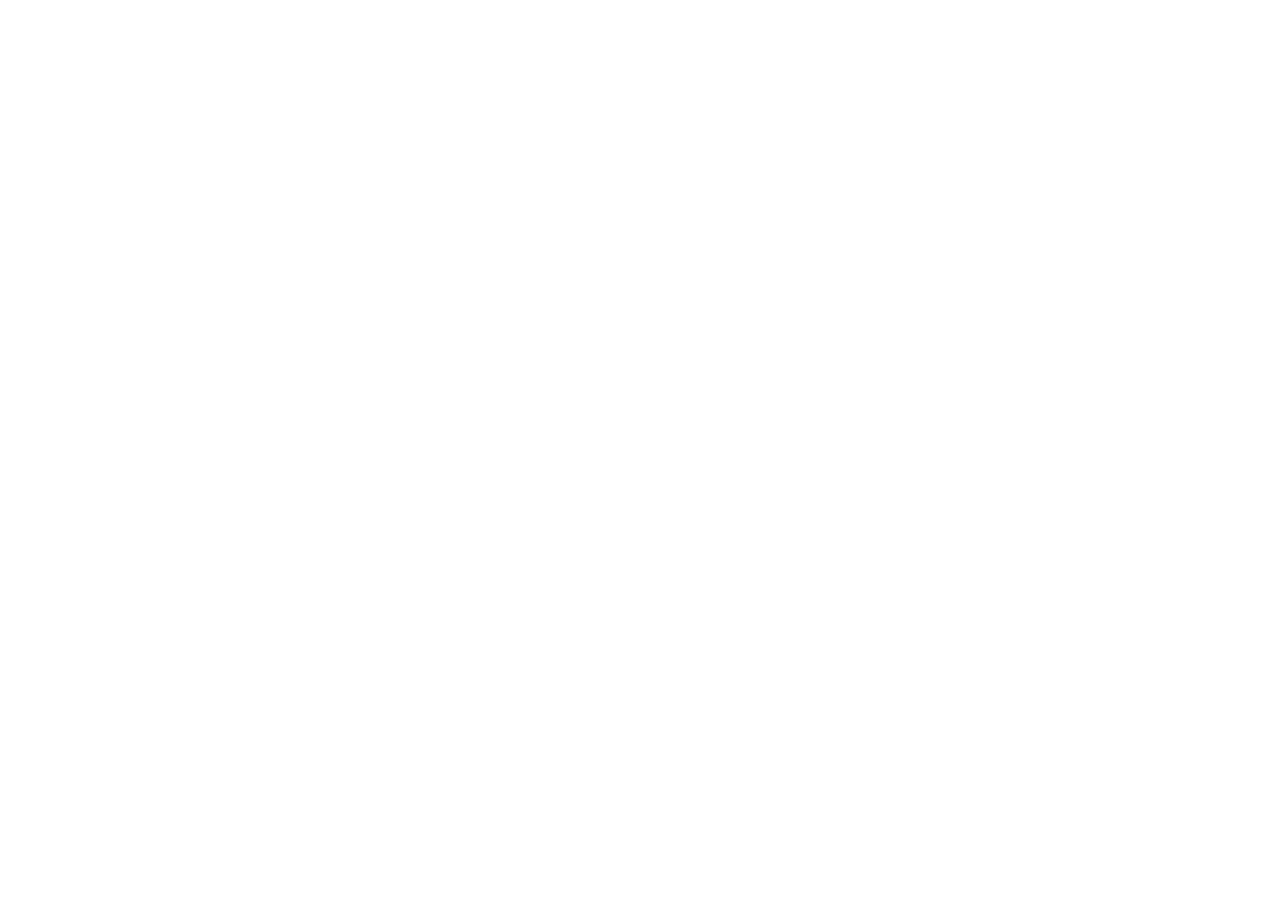
==== index.html @ 6f71cc28 "criei pagina principal" ====
<!DOCTYPE html>
<html lang="pt-br">
<head>
    <meta charset="UTF-8">
    <meta name="viewport" content="width=device-width, initial-scale=1.0">
    <title>Projeto Redes Sociais</title>
    <link rel="shortcut icon" href="favicon.ico" type="image/x-icon">
</head>
<body>
    
</body>
</html>
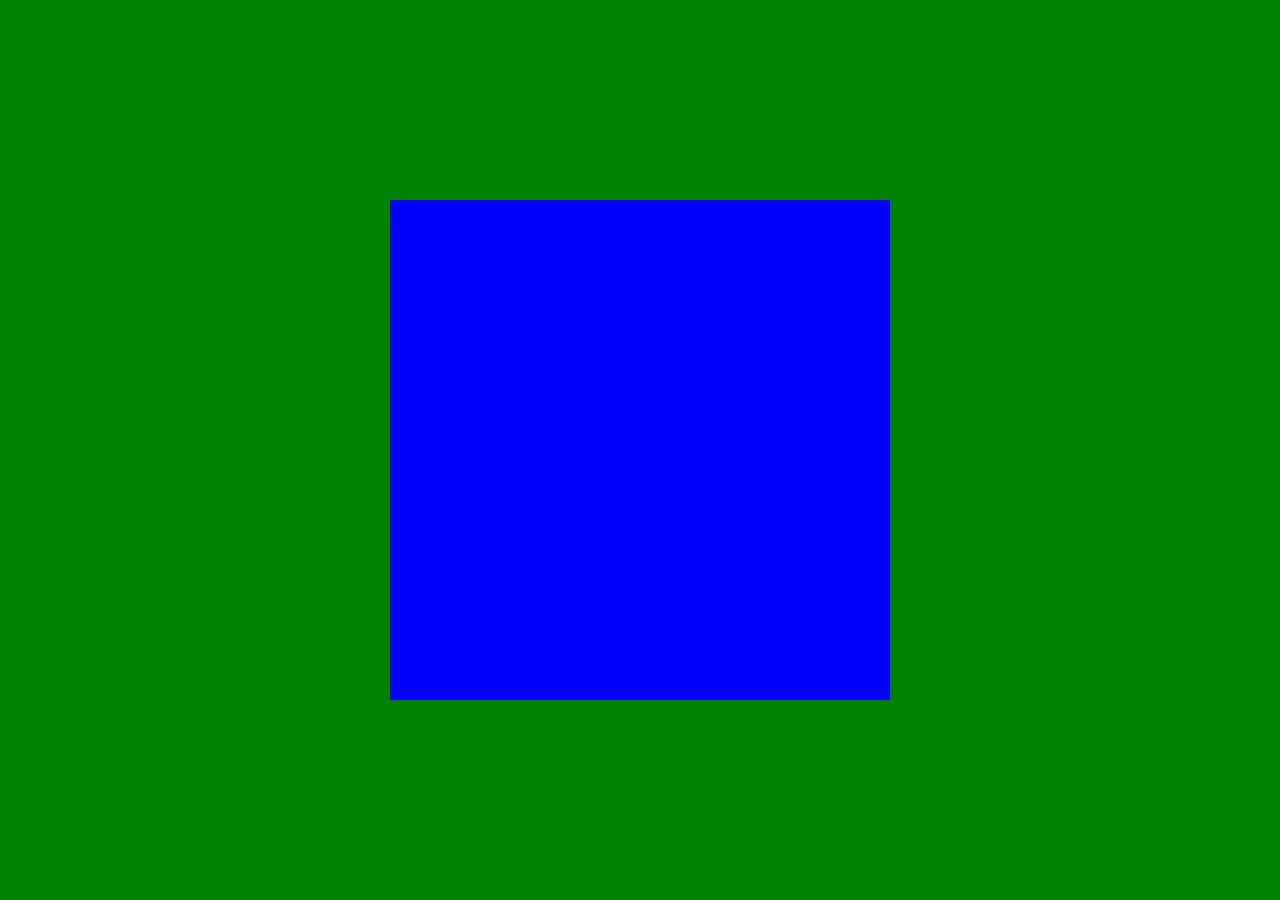
==== commit 22f38f68: "criei estilo" ====
--- a/index.html
+++ b/index.html
@@ -5,8 +5,23 @@
     <meta name="viewport" content="width=device-width, initial-scale=1.0">
     <title>Projeto Redes Sociais</title>
     <link rel="shortcut icon" href="favicon.ico" type="image/x-icon">
+    <link rel="stylesheet" href="estilos/style.css">
 </head>
 <body>
+
+    <main>
+
+        <section id="telefone">
+
+        </section>
+
+
+        <section id="redes-sociais">
+
+        </section>
+
+
+    </main>
     
 </body>
 </html>
--- a/estilos/style.css
+++ b/estilos/style.css
@@ -0,0 +1,29 @@
+@charset "UTF-8";
+
+* {
+    margin: 0;
+    padding: 0;
+    font-family: Arial, Helvetica, sans-serif;
+}
+
+html, body {
+    height: 100vh;
+    width: 100vw;
+    background-color: black;
+}
+
+main {
+    position: relative;
+    height: 100vh;
+    background-color: green;
+}
+
+section#telefone {
+    position: absolute;
+    top: 50%;
+    left: 50%;
+    transform: translate(-50%, -50%);
+    height: 500px;
+    width: 500px;
+    background-color: blue;
+}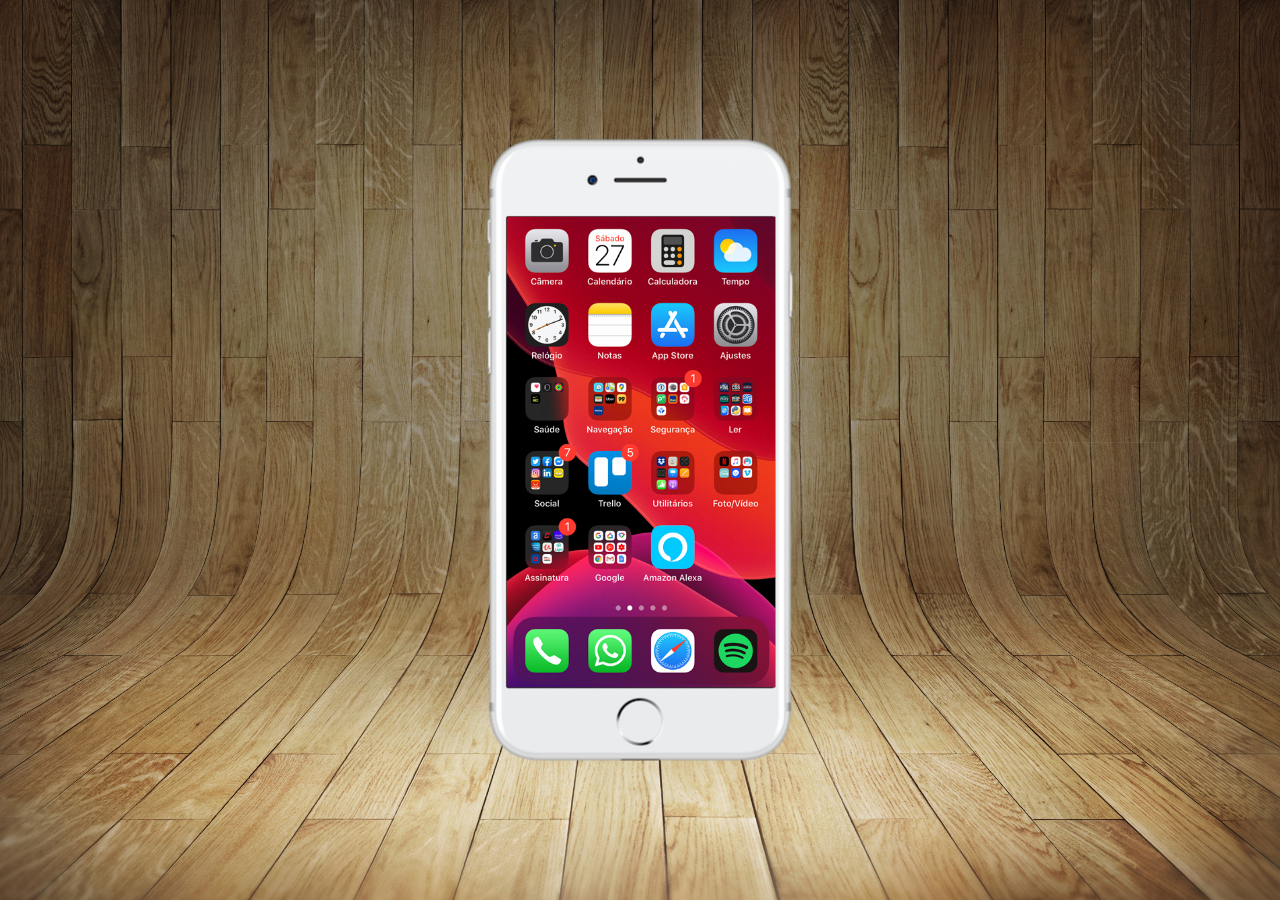
==== commit bc6d77d4: "criei iframe tela" ====
--- a/index.html
+++ b/index.html
@@ -13,6 +13,8 @@
 
         <section id="telefone">
 
+            <iframe src="home.html" frameborder="0" name="tela" id="tela"></iframe>
+
         </section>
 
 
@@ -25,3 +27,4 @@
     
 </body>
 </html>
+
--- a/estilos/style.css
+++ b/estilos/style.css
@@ -12,10 +12,16 @@
     background-color: black;
 }
 
+body {
+    background: url('../imagens/fundo-madeira.jpg') no-repeat top center;
+    background-size: cover;
+    background-attachment: fixed;
+}
+
 main {
     position: relative;
     height: 100vh;
-    background-color: green;
+    
 }
 
 section#telefone {
@@ -23,7 +29,17 @@
     top: 50%;
     left: 50%;
     transform: translate(-50%, -50%);
-    height: 500px;
-    width: 500px;
-    background-color: blue;
-}+    height: 627px;
+    width: 311px;    
+    background: url('../imagens/frame-iphone.png') no-repeat;
+}
+
+iframe#tela {
+    position: relative;
+    top: 80px;
+    left: 22px;
+    width: 269px;
+    height: 471px;
+}
+
+
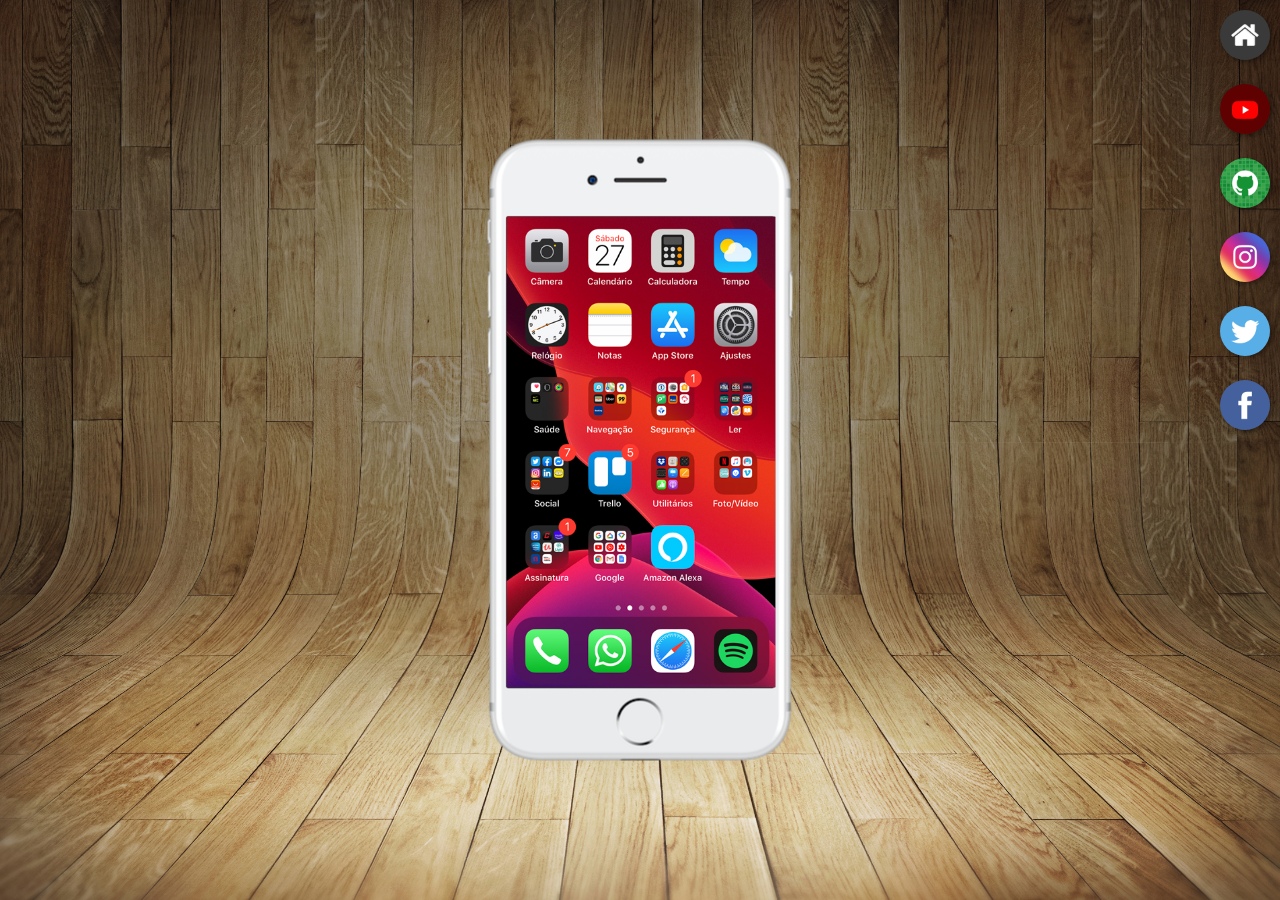
==== commit ec5595fb: "criei botoes da lateral" ====
--- a/index.html
+++ b/index.html
@@ -20,6 +20,13 @@
 
         <section id="redes-sociais">
 
+            <a href="#" target="tela"><img src="imagens/logo-home.jpg" alt="home"></a>
+            <a href="#" target="tela"><img src="imagens/logo-youtube.jpg" alt="youtube"></a>
+            <a href="#" target="tela"><img src="imagens/logo-github.jpg" alt="github"></a>
+            <a href="#" target="tela"><img src="imagens/logo-instagram.jpg" alt="instagram"></a>
+            <a href="#" target="tela"><img src="imagens/logo-twitter.jpg" alt="twitter"></a>
+            <a href="#" target="tela"><img src="imagens/logo-facebook.jpg" alt="facebook"></a>
+
         </section>
 
 
--- a/estilos/style.css
+++ b/estilos/style.css
@@ -42,4 +42,26 @@
     height: 471px;
 }
 
+#redes-sociais {
+    display: flex;
+    flex-direction: column;
+    text-align: right;
+}
 
+section#redes-sociais img {
+    width: 50px;
+    margin: 10px;
+    border-radius: 50%;
+    box-shadow: 2px 2px 5px rgba(0, 0, 0, 0.405);
+    box-sizing: border-box;
+    
+}
+
+section#redes-sociais img:hover {
+    border: 2px solid rgba(255, 255, 255, 0.52);
+    transform: translate(-2px, -2px);
+    box-shadow: 5px 5px 10px rgba(0, 0, 0, 0.649);
+    transition: transform 0.3s, border 0.7s;
+}
+
+
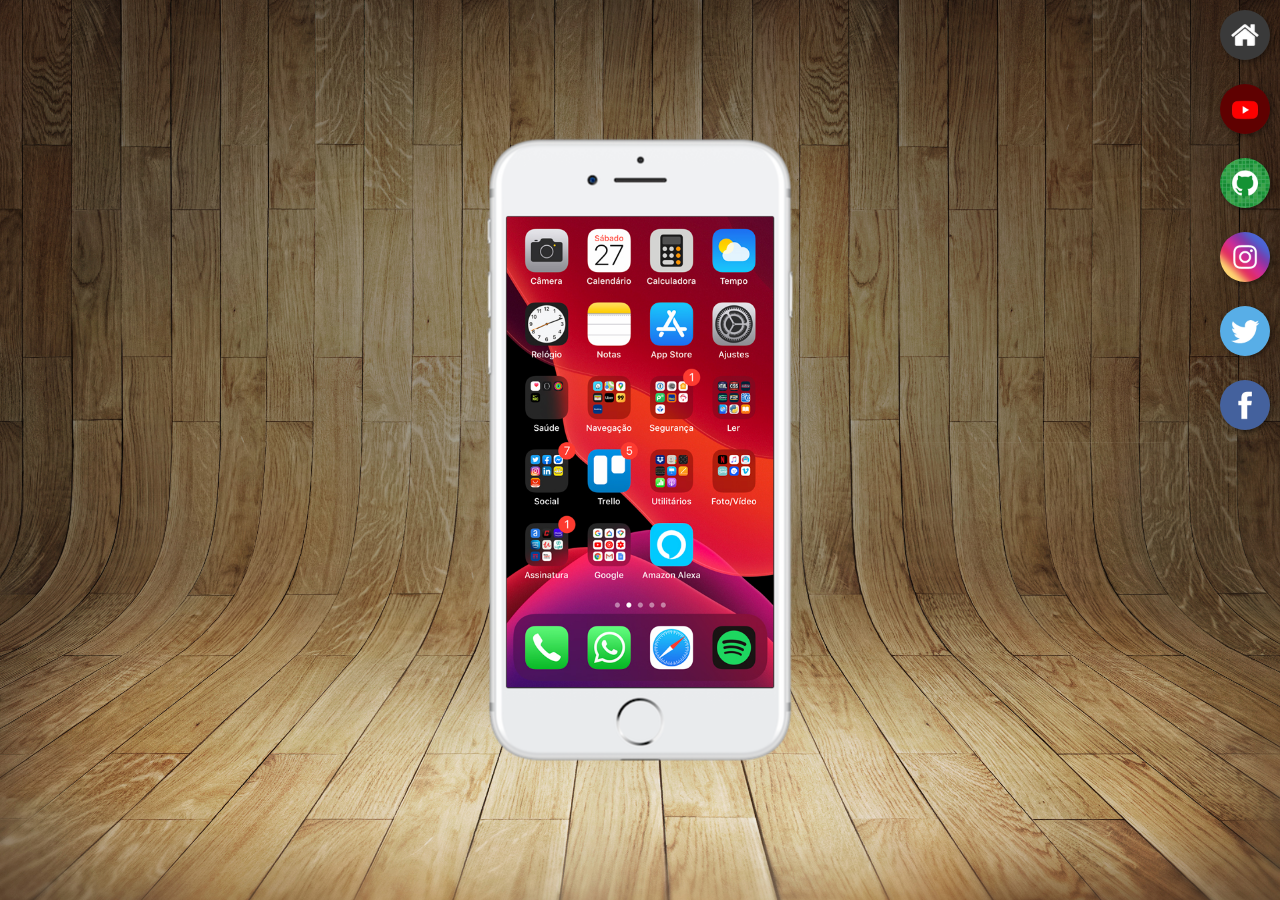
==== commit 01eb3ff5: "criei paginas dos botoes" ====
--- a/index.html
+++ b/index.html
@@ -20,11 +20,11 @@
 
         <section id="redes-sociais">
 
-            <a href="#" target="tela"><img src="imagens/logo-home.jpg" alt="home"></a>
-            <a href="#" target="tela"><img src="imagens/logo-youtube.jpg" alt="youtube"></a>
-            <a href="#" target="tela"><img src="imagens/logo-github.jpg" alt="github"></a>
-            <a href="#" target="tela"><img src="imagens/logo-instagram.jpg" alt="instagram"></a>
-            <a href="#" target="tela"><img src="imagens/logo-twitter.jpg" alt="twitter"></a>
+            <a href="home.html" target="tela"><img src="imagens/logo-home.jpg" alt="home"></a>
+            <a href="youtube.html" target="tela"><img src="imagens/logo-youtube.jpg" alt="youtube"></a>
+            <a href="github.html" target="tela"><img src="imagens/logo-github.jpg" alt="github"></a>
+            <a href="instagram.html" target="tela"><img src="imagens/logo-instagram.jpg" alt="instagram"></a>
+            <a href="twitter.html" target="tela"><img src="imagens/logo-twitter.jpg" alt="twitter"></a>
             <a href="#" target="tela"><img src="imagens/logo-facebook.jpg" alt="facebook"></a>
 
         </section>
@@ -35,3 +35,4 @@
 </body>
 </html>
 
+
--- a/estilos/style.css
+++ b/estilos/style.css
@@ -38,7 +38,7 @@
     position: relative;
     top: 80px;
     left: 22px;
-    width: 269px;
+    width: 267px;
     height: 471px;
 }
 
@@ -65,3 +65,5 @@
 }
 
 
+
+
